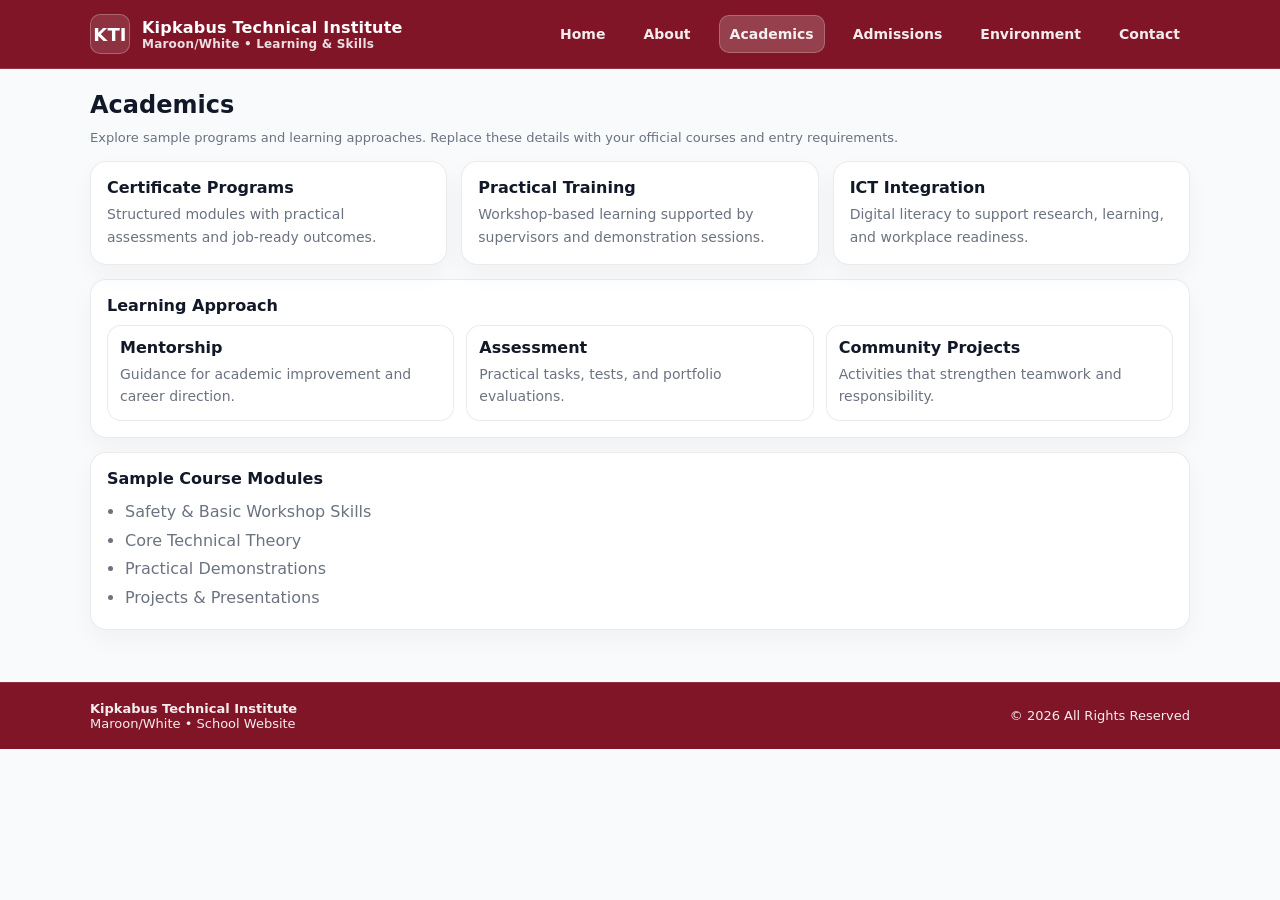
==== academics.html @ e5349999 "first commit" ====
<!doctype html>
<html lang="en">
<head>
  <meta charset="utf-8" />
  <meta name="viewport" content="width=device-width, initial-scale=1" />
  <title>Academics | Kipkabus Technical Institute</title>
  <link rel="stylesheet" href="style.css" />
</head>
<body>
  <a class="skip-link" href="#main">Skip to content</a>

  <header class="site-header" role="banner">
    <div class="container">
      <nav class="navbar" aria-label="Primary navigation">
        <div class="brand" aria-label="Kipkabus Technical Institute">
          <div class="logo" aria-hidden="true">KTI</div>
          <div>
            Kipkabus Technical Institute
            <div style="font-weight:600; font-size:12px; color:rgba(255,255,255,.86)">Maroon/White • Learning & Skills</div>
          </div>
        </div>

        <button class="burger" aria-label="Open menu" aria-expanded="false" type="button">☰ Menu</button>

        <div class="nav-links" id="navLinks">
          <a href="index.html">Home</a>
          <a href="about.html">About</a>
          <a href="academics.html">Academics</a>
          <a href="admissions.html">Admissions</a>
          <a href="environment.html">Environment</a>
          <a href="contact.html">Contact</a>
        </div>
      </nav>
    </div>
  </header>

  <main id="main" class="section">
    <div class="container">
      <h2 style="margin-top:0">Academics</h2>
      <p class="small-note" style="margin-top:0">
        Explore sample programs and learning approaches. Replace these details with your official courses and entry requirements.
      </p>

      <div class="grid-3" style="margin-top:14px">
        <div class="card">
          <h3>Certificate Programs</h3>
          <p>Structured modules with practical assessments and job-ready outcomes.</p>
        </div>
        <div class="card">
          <h3>Practical Training</h3>
          <p>Workshop-based learning supported by supervisors and demonstration sessions.</p>
        </div>
        <div class="card">
          <h3>ICT Integration</h3>
          <p>Digital literacy to support research, learning, and workplace readiness.</p>
        </div>
      </div>

      <div class="card" style="margin-top:14px">
        <h3 style="margin-top:0">Learning Approach</h3>
        <div class="grid-3" style="grid-template-columns: repeat(3, 1fr); margin-top:10px; gap:12px">
          <div class="list-item"><b>Mentorship</b><span>Guidance for academic improvement and career direction.</span></div>
          <div class="list-item"><b>Assessment</b><span>Practical tasks, tests, and portfolio evaluations.</span></div>
          <div class="list-item"><b>Community Projects</b><span>Activities that strengthen teamwork and responsibility.</span></div>
        </div>
      </div>

      <div class="card" style="margin-top:14px">
        <h3>Sample Course Modules</h3>
        <ul style="margin:10px 0 0; padding-left:18px; color:var(--muted); line-height:1.8">
          <li>Safety & Basic Workshop Skills</li>
          <li>Core Technical Theory</li>
          <li>Practical Demonstrations</li>
          <li>Projects & Presentations</li>
        </ul>
      </div>
    </div>
  </main>

  <footer>
    <div class="container footer-inner">
      <div>
        <b>Kipkabus Technical Institute</b><br />
        Maroon/White • School Website
      </div>
      <div>
        <span>© <span id="year"></span> All Rights Reserved</span>
      </div>
    </div>
  </footer>

  <script>
    document.getElementById('year').textContent = new Date().getFullYear();
  </script>
  <script src="script.js"></script>
</body>
</html>
---- style.css ----
/* Kipkabus Technical Institute (Maroon/White) - shared styles */

:root{
  --maroon:#7a0c1f;
  --maroon-dark:#5f0816;
  --white:#ffffff;
  --muted:#6b7280;
  --bg:#f8fafc;
  --card:#ffffff;
  --border:rgba(0,0,0,.08);
  --shadow: 0 10px 30px rgba(0,0,0,.08);
}

*{box-sizing:border-box}
html,body{height:100%}
body{
  margin:0;
  font-family: ui-sans-serif, system-ui, -apple-system, Segoe UI, Roboto, Helvetica, Arial, "Apple Color Emoji","Segoe UI Emoji";
  background:var(--bg);
  color:#111827;
}

a{color:inherit; text-decoration:none}

.container{
  width:min(1100px, 92%);
  margin:0 auto;
}

/* Header / Navbar */
.site-header{
  position:sticky;
  top:0;
  z-index:50;
  background:rgba(122,12,31,.96);
  backdrop-filter: blur(6px);
  border-bottom: 1px solid rgba(255,255,255,.12);
}

.navbar{
  display:flex;
  align-items:center;
  justify-content:space-between;
  padding:14px 0;
}

.brand{
  display:flex;
  align-items:center;
  gap:12px;
  color:var(--white);
  font-weight:800;
  letter-spacing:.2px;
}

.brand .logo{
  width:40px;
  height:40px;
  border-radius:10px;
  background:rgba(255,255,255,.12);
  border:1px solid rgba(255,255,255,.25);
  display:flex;
  align-items:center;
  justify-content:center;
  font-size:18px;
}

.nav-links{
  display:flex;
  align-items:center;
  gap:18px;
}

.nav-links a{
  color:rgba(255,255,255,.92);
  font-weight:600;
  font-size:14px;
  padding:10px 10px;
  border-radius:10px;
  transition: background .15s ease, transform .15s ease;
}

.nav-links a:hover{
  background:rgba(255,255,255,.14);
  transform: translateY(-1px);
}

.nav-links a.active{
  background:rgba(255,255,255,.18);
  border:1px solid rgba(255,255,255,.22);
}

.burger{
  display:none;
  background:transparent;
  border:1px solid rgba(255,255,255,.35);
  color:var(--white);
  border-radius:12px;
  padding:10px 12px;
  cursor:pointer;
}

.burger:active{transform: translateY(1px)}

/* Mobile menu */
@media (max-width: 860px){
  .burger{display:inline-flex; align-items:center; gap:8px}
  .nav-links{
    position:absolute;
    left:0;
    right:0;
    top:100%;
    background:var(--maroon);
    padding:12px 0;
    flex-direction:column;
    align-items:flex-start;
    gap:0;
    display:none;
    border-bottom:1px solid rgba(255,255,255,.12);
  }
  .nav-links.open{display:flex}
  .nav-links a{
    width:100%;
    padding:12px 16px;
    border-radius:0;
    border-left:none;
    border-right:none;
  }
}

/* Hero */
.hero{
  padding: 46px 0 22px;
}

.hero-grid{
  display:grid;
  grid-template-columns: 1.2fr .8fr;
  gap:22px;
  align-items:center;
}

@media (max-width: 900px){
  .hero-grid{grid-template-columns: 1fr;}
}

.hero-card{
  background:rgba(255,255,255,.85);
  border:1px solid var(--border);
  border-radius:18px;
  box-shadow: var(--shadow);
  padding:22px;
}

.kicker{
  display:inline-flex;
  align-items:center;
  gap:10px;
  padding:8px 12px;
  border-radius:999px;
  background: rgba(122,12,31,.10);
  border:1px solid rgba(122,12,31,.18);
  color: var(--maroon-dark);
  font-weight:700;
  font-size:13px;
}

h1{
  margin:14px 0 10px;
  font-size:40px;
  line-height:1.05;
}
@media (max-width: 520px){h1{font-size:32px}}

p.lead{
  color: var(--muted);
  font-size:16px;
  line-height:1.6;
  margin:0 0 18px;
}

.cta-row{display:flex; gap:12px; flex-wrap:wrap}

.btn{
  display:inline-flex;
  align-items:center;
  justify-content:center;
  gap:10px;
  padding:12px 16px;
  border-radius:12px;
  font-weight:800;
  border:1px solid transparent;
  cursor:pointer;
  transition: transform .15s ease, box-shadow .15s ease, background .15s ease;
}

.btn:active{transform: translateY(1px)}

.btn-primary{
  background: var(--maroon);
  color: var(--white);
  box-shadow: 0 12px 24px rgba(122,12,31,.20);
}
.btn-primary:hover{background: var(--maroon-dark)}

.btn-ghost{
  background: rgba(122,12,31,.08);
  color: var(--maroon-dark);
  border-color: rgba(122,12,31,.18);
}
.btn-ghost:hover{background: rgba(122,12,31,.12)}

/* Sections */
.section{
  padding: 22px 0;
}

.section h2{
  margin:0 0 10px;
  font-size:24px;
}

.grid-3{
  display:grid;
  grid-template-columns: repeat(3, 1fr);
  gap:14px;
}
@media (max-width: 900px){.grid-3{grid-template-columns: 1fr}}

.card{
  background:var(--card);
  border:1px solid var(--border);
  border-radius:16px;
  padding:16px;
  box-shadow: 0 10px 25px rgba(0,0,0,.04);
}

.card h3{margin:0 0 6px; font-size:16px}
.card p{margin:0; color:var(--muted); line-height:1.6; font-size:14px}

/* Footer */
footer{
  margin-top:30px;
  padding: 18px 0;
  background: rgba(122,12,31,.96);
  color: rgba(255,255,255,.92);
  border-top:1px solid rgba(255,255,255,.12);
}
.footer-inner{
  display:flex;
  align-items:center;
  justify-content:space-between;
  gap:14px;
  flex-wrap:wrap;
  font-size:13px;
}

/* Forms */
.form{
  display:grid;
  grid-template-columns: 1fr 1fr;
  gap:12px;
}
@media (max-width: 720px){.form{grid-template-columns:1fr}}

.field{
  display:flex;
  flex-direction:column;
  gap:8px;
}

label{font-weight:700; font-size:13px; color:#374151}
input, textarea, select{
  width:100%;
  padding:12px 12px;
  border-radius:12px;
  border:1px solid rgba(0,0,0,.12);
  background:#fff;
  outline:none;
  font-size:14px;
}
textarea{min-height:120px; resize:vertical}

input:focus, textarea:focus, select:focus{
  border-color: rgba(122,12,31,.35);
  box-shadow: 0 0 0 4px rgba(122,12,31,.10);
}

.full{grid-column: 1 / -1;}

.form-actions{
  grid-column: 1 / -1;
  display:flex;
  align-items:center;
  justify-content:space-between;
  gap:12px;
  flex-wrap:wrap;
  margin-top:4px;
}

.small-note{color:var(--muted); font-size:13px; line-height:1.4}

.toast{
  display:none;
  margin-top:12px;
  padding:12px 14px;
  border-radius:12px;
  border:1px solid rgba(122,12,31,.20);
  background: rgba(122,12,31,.08);
  color: var(--maroon-dark);
  font-weight:700;
}

.toast.show{display:block}

/* Table-ish list */
.list{
  display:flex;
  flex-direction:column;
  gap:10px;
}

.list-item{
  padding:12px 12px;
  border:1px solid var(--border);
  border-radius:14px;
  background: #fff;
}
.list-item b{color:#111827}
.list-item span{display:block; margin-top:6px; color:var(--muted); font-size:14px; line-height:1.6}

/* Accessibility */
.skip-link{
  position:absolute;
  left:-9999px;
  top:auto;
  width:1px;
  height:1px;
  overflow:hidden;
}
.skip-link:focus{
  left: 12px;
  top: 12px;
  width:auto;
  height:auto;
  padding:12px 14px;
  background:#fff;
  border:1px solid var(--border);
  border-radius:12px;
  z-index:1000;
}
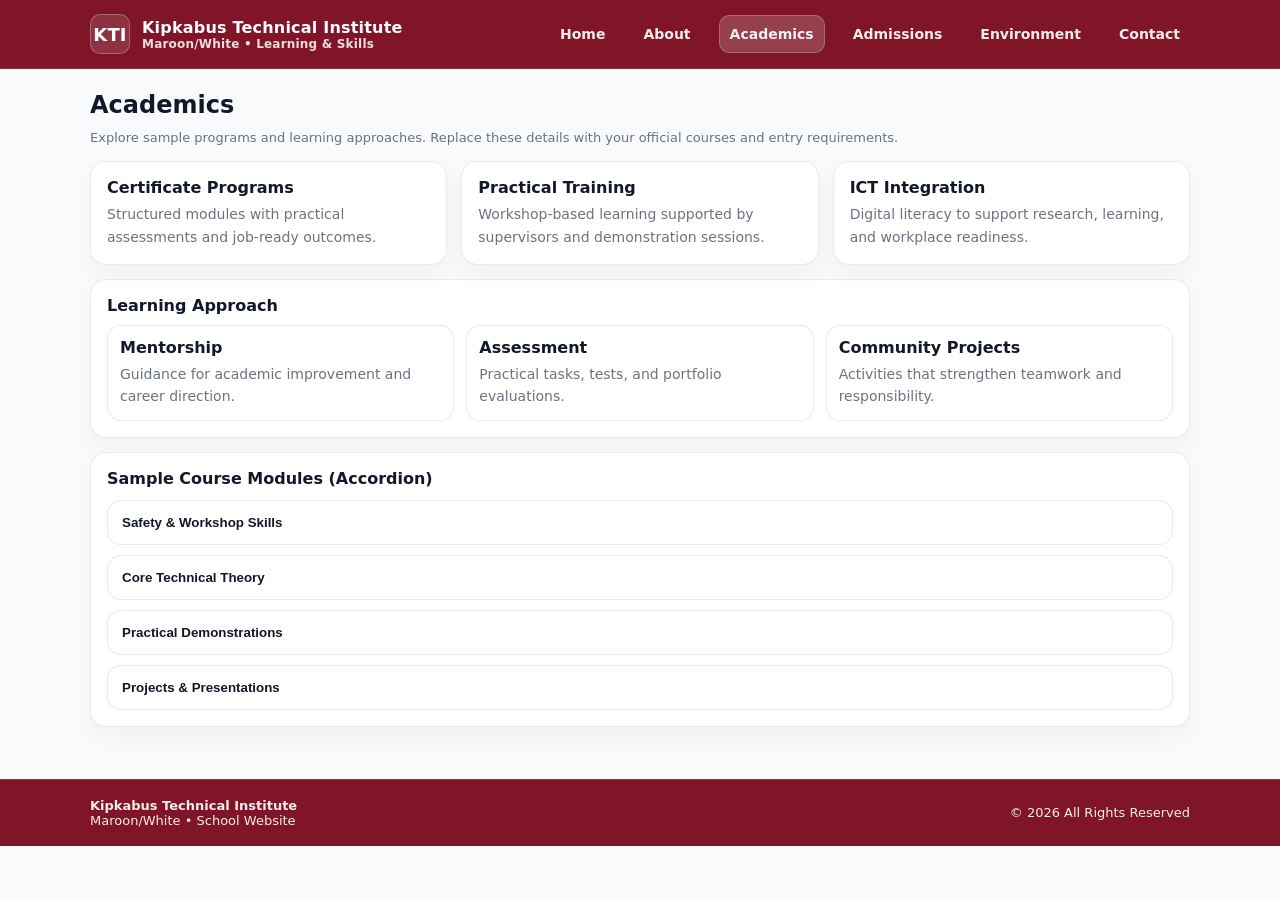
==== commit a27ad8f9: "Add professional modal/accordion and UX polish" ====
--- a/academics.html
+++ b/academics.html
@@ -66,16 +66,48 @@
       </div>
 
       <div class="card" style="margin-top:14px">
-        <h3>Sample Course Modules</h3>
-        <ul style="margin:10px 0 0; padding-left:18px; color:var(--muted); line-height:1.8">
-          <li>Safety & Basic Workshop Skills</li>
-          <li>Core Technical Theory</li>
-          <li>Practical Demonstrations</li>
-          <li>Projects & Presentations</li>
-        </ul>
+        <h3>Sample Course Modules (Accordion)</h3>
+        <div class="accordion" data-accordion data-allow-multiple="false" style="margin-top:12px">
+          <div class="accordion-item" data-accordion-item>
+            <button class="accordion-button" type="button" data-accordion-button aria-expanded="false">
+              Safety & Workshop Skills
+            </button>
+            <div class="accordion-panel" data-accordion-panel hidden>
+              <p class="small-note" style="margin:0">Core safety, tools handling, and workshop routines.</p>
+            </div>
+          </div>
+
+          <div class="accordion-item" data-accordion-item>
+            <button class="accordion-button" type="button" data-accordion-button aria-expanded="false">
+              Core Technical Theory
+            </button>
+            <div class="accordion-panel" data-accordion-panel hidden>
+              <p class="small-note" style="margin:0">Key concepts and fundamentals tailored to your program.</p>
+            </div>
+          </div>
+
+          <div class="accordion-item" data-accordion-item>
+            <button class="accordion-button" type="button" data-accordion-button aria-expanded="false">
+              Practical Demonstrations
+            </button>
+            <div class="accordion-panel" data-accordion-panel hidden>
+              <p class="small-note" style="margin:0">Guided demonstrations and hands-on supervised practice.</p>
+            </div>
+          </div>
+
+          <div class="accordion-item" data-accordion-item>
+            <button class="accordion-button" type="button" data-accordion-button aria-expanded="false">
+              Projects & Presentations
+            </button>
+            <div class="accordion-panel" data-accordion-panel hidden>
+              <p class="small-note" style="margin:0">Portfolio projects, group presentations, and final assessments.</p>
+            </div>
+          </div>
+        </div>
       </div>
     </div>
   </main>
+
 
   <footer>
     <div class="container footer-inner">
--- a/style.css
+++ b/style.css
@@ -326,8 +326,113 @@
   border-radius:14px;
   background: #fff;
 }
+
 .list-item b{color:#111827}
 .list-item span{display:block; margin-top:6px; color:var(--muted); font-size:14px; line-height:1.6}
+
+/* Accordion */
+.accordion{
+  display:flex;
+  flex-direction:column;
+  gap:10px;
+}
+
+.accordion-item{
+  border:1px solid var(--border);
+  border-radius:14px;
+  background:#fff;
+  overflow:hidden;
+}
+
+.accordion-button{
+  width:100%;
+  text-align:left;
+  background: transparent;
+  border:0;
+  padding:14px 14px;
+  font-weight:800;
+  color:#111827;
+  cursor:pointer;
+  display:flex;
+  align-items:center;
+  justify-content:space-between;
+}
+
+.accordion-button:focus-visible{
+  outline: none;
+  box-shadow: 0 0 0 4px rgba(122,12,31,.14);
+}
+
+.accordion-panel{
+  padding:0 14px 14px;
+}
+
+/* Modal */
+.modal{
+  position:fixed;
+  inset:0;
+  display:none;
+  z-index:2000;
+}
+
+.modal.open{display:block}
+
+.modal-backdrop{
+  position:absolute;
+  inset:0;
+  background: rgba(0,0,0,.52);
+}
+
+.modal-dialog{
+  position:relative;
+  width:min(720px, 92%);
+  margin: 9vh auto 0;
+  background:#fff;
+  border:1px solid var(--border);
+  border-radius:16px;
+  box-shadow: 0 22px 60px rgba(0,0,0,.25);
+  overflow:hidden;
+}
+
+.modal-header{
+  display:flex;
+  align-items:center;
+  justify-content:space-between;
+  gap:12px;
+  padding:14px 16px;
+  background: rgba(122,12,31,.06);
+  border-bottom:1px solid var(--border);
+}
+
+.modal-close{
+  background: transparent;
+  border:1px solid rgba(0,0,0,.12);
+  border-radius:12px;
+  width:38px;
+  height:38px;
+  cursor:pointer;
+  font-size:16px;
+}
+
+.modal-close:focus-visible{
+  outline:none;
+  box-shadow: 0 0 0 4px rgba(122,12,31,.14);
+}
+
+.modal-body{padding:14px 16px}
+
+.modal-footer{
+  padding:14px 16px;
+  display:flex;
+  gap:12px;
+  flex-wrap:wrap;
+  justify-content:flex-end;
+  border-top:1px solid var(--border);
+}
+
+@media (prefers-reduced-motion: reduce){
+  html:focus-within{scroll-behavior:auto}
+}
 
 /* Accessibility */
 .skip-link{
@@ -338,6 +443,7 @@
   height:1px;
   overflow:hidden;
 }
+
 .skip-link:focus{
   left: 12px;
   top: 12px;
@@ -350,3 +456,5 @@
   z-index:1000;
 }
 
+
+
